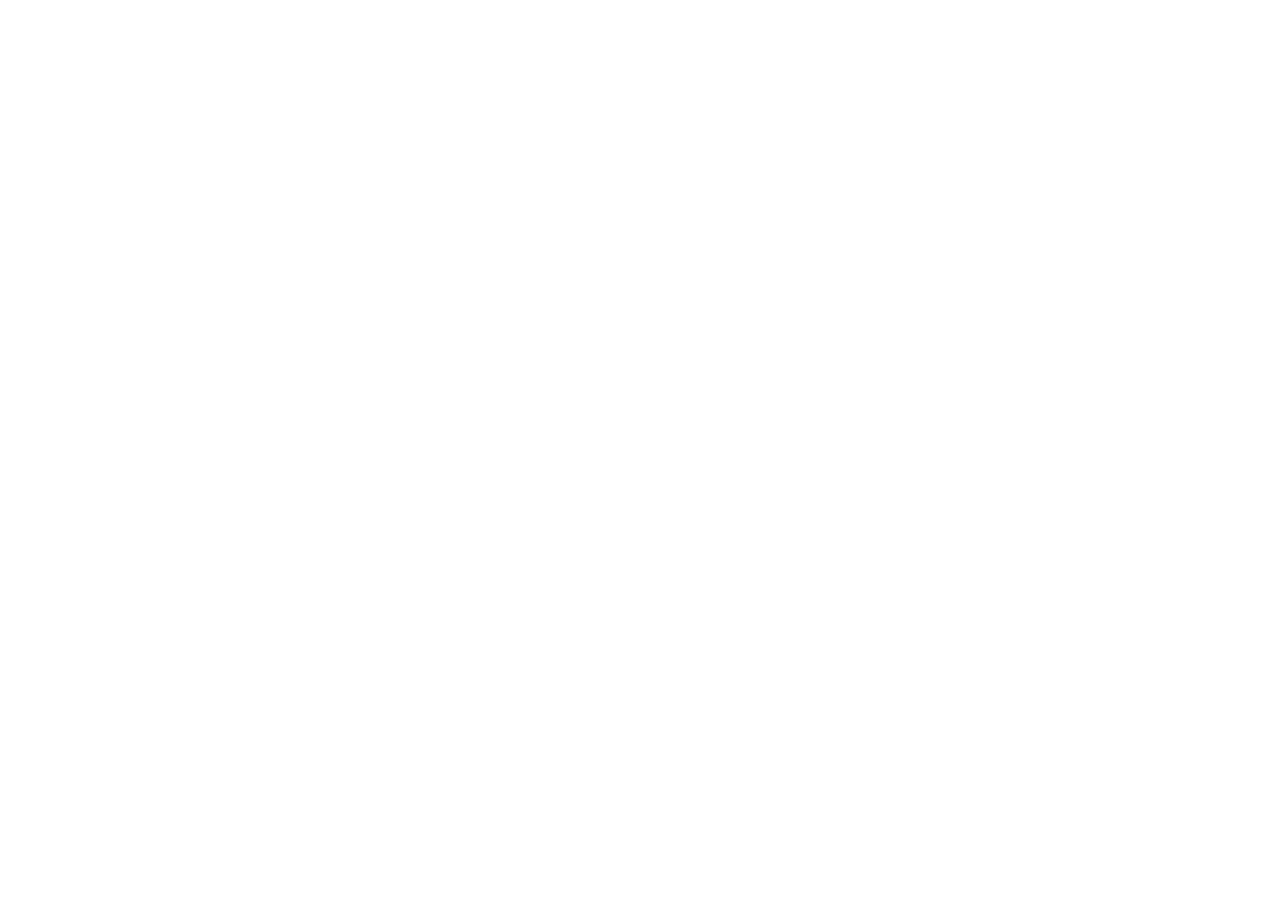
==== index.html @ be707928 "index lado certo" ====
<!DOCTYPE html>
<html lang="en">

<head>
  <meta charset="UTF-8">
  <meta http-equiv="X-UA-Compatible" content="IE=edge">
  <meta name="viewport" content="width=device-width, initial-scale=1.0">
  <title>Slide Curso JavaScript</title>
  <link rel="stylesheet" href="css/style.css">
</head>

<body>
  <script type="module" src="js/script.js"></script>
</body>

</html>
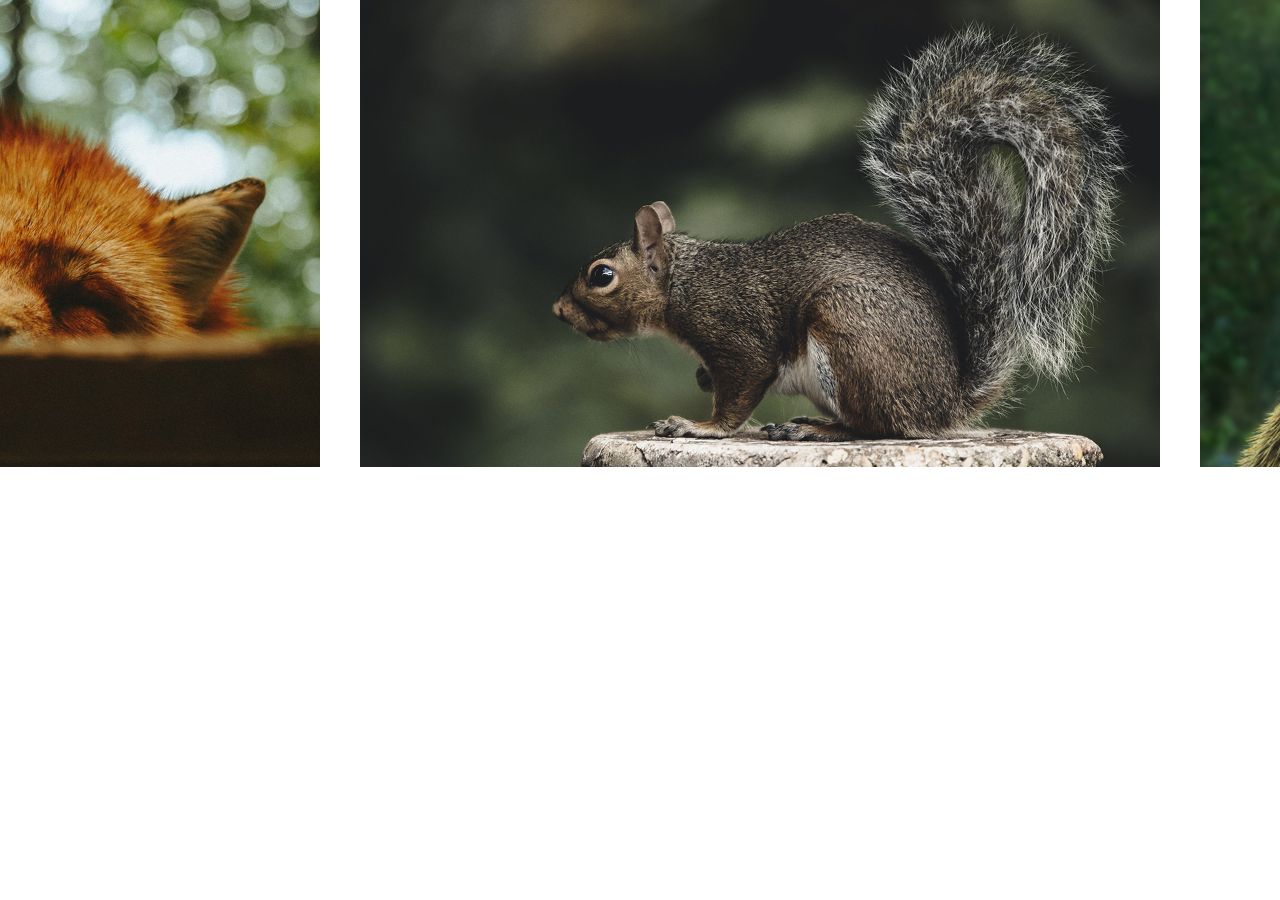
==== commit ad713776: "esqueleto dos eventos" ====
--- a/index.html
+++ b/index.html
@@ -10,6 +10,16 @@
 </head>
 
 <body>
+  <div class="slide-wrapper">
+    <ul class="slide">
+      <li><img src="img/foto1.jpg" alt=""></li>
+      <li><img src="img/foto2.jpg" alt=""></li>
+      <li><img src="img/foto3.jpg" alt=""></li>
+      <li><img src="img/foto4.jpg" alt=""></li>
+      <li><img src="img/foto5.jpg" alt=""></li>
+      <li><img src="img/foto6.jpg" alt=""></li>
+    </ul>
+  </div>
   <script type="module" src="js/script.js"></script>
 </body>
 
--- a/css/style.css
+++ b/css/style.css
@@ -0,0 +1,33 @@
+body {
+  margin: 0px ;
+}
+
+ul {
+  padding: 0px;
+  margin: 0px;
+  list-style: none;
+}
+
+img {
+  display: block;
+  max-width: 100%;
+}
+
+.slide-wrapper {
+  overflow: hidden;
+}
+
+.slide {
+  display: flex;
+}
+
+.slide li {
+  flex-shrink: 0;
+  width: 80vw;
+  max-width: 800px;
+  margin: 0 20px
+}
+
+.slide {
+  transform: translate3d(-500px, 0px, 0px);
+}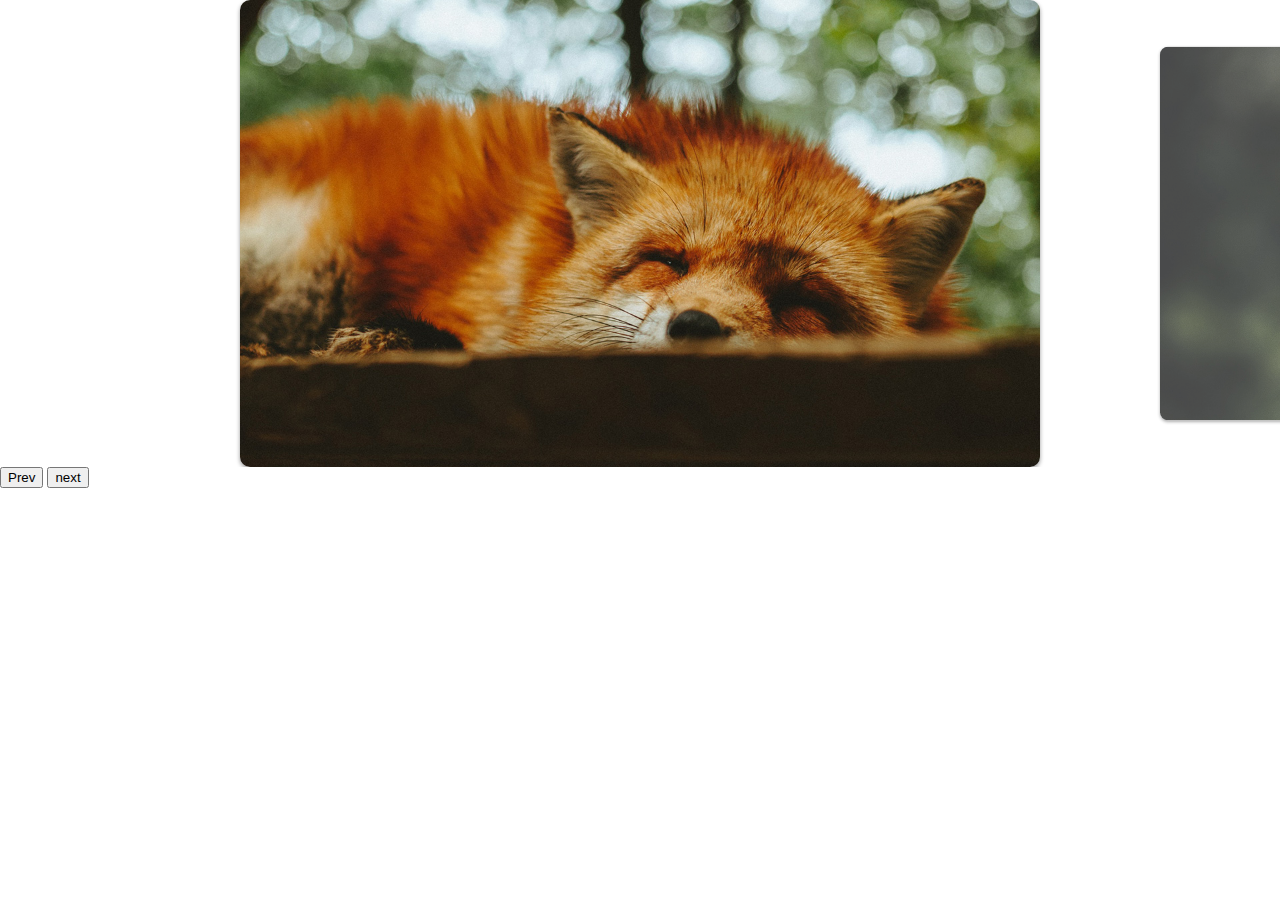
==== commit a38cfbb5: "navegacao prev e next finalizada" ====
--- a/index.html
+++ b/index.html
@@ -20,6 +20,10 @@
       <li><img src="img/foto6.jpg" alt=""></li>
     </ul>
   </div>
+  <div class="arrow-nav">
+    <button class="prev">Prev</button>
+    <button class="next">next</button>
+  </div>
   <script type="module" src="js/script.js"></script>
 </body>
 
--- a/css/style.css
+++ b/css/style.css
@@ -21,13 +21,26 @@
   display: flex;
 }
 
+.slide:hover {
+  will-change: transform;
+}
+
 .slide li {
   flex-shrink: 0;
   width: 80vw;
   max-width: 800px;
-  margin: 0 20px
+  margin: 0 20px;
+  border-radius: 10px;
+  overflow: hidden;
+  box-shadow: 0 2px 4px rgba(0,0,0,.4);
+  opacity: .8;
+  transform: scale(.8);
+  transition: .4s;
 }
 
-.slide {
-  transform: translate3d(-500px, 0px, 0px);
-}+.slide li.active {
+  opacity: 1;
+  transform: scale(1);
+}
+
+
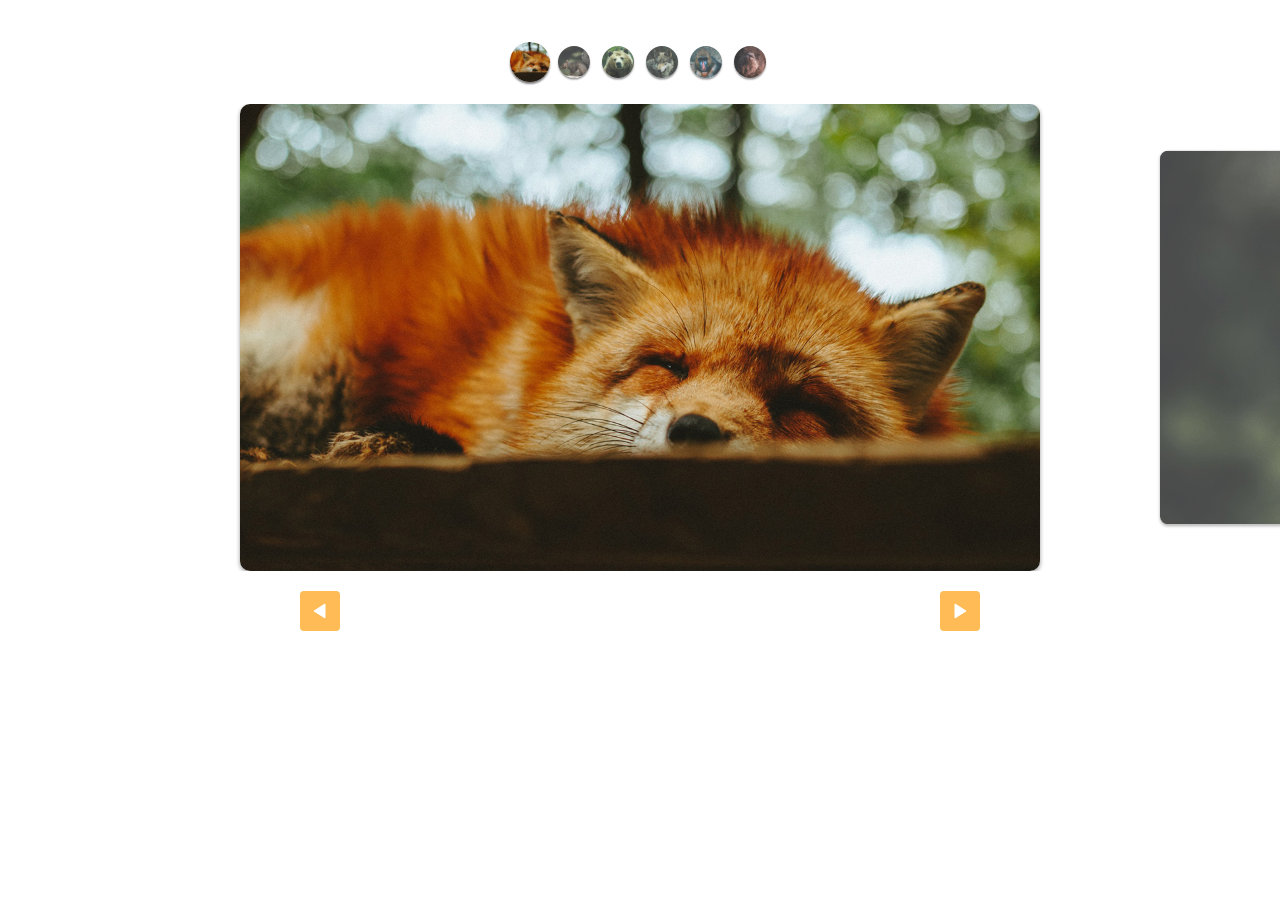
==== commit 3b57cd18: "custom controls estilizados" ====
--- a/index.html
+++ b/index.html
@@ -10,6 +10,14 @@
 </head>
 
 <body>
+    <ul class="custom-controls">
+      <li><img src="img/foto1-thumb.jpg" alt=""></li>
+      <li><img src="img/foto2-thumb.jpg" alt=""></li>
+      <li><img src="img/foto3-thumb.jpg" alt=""></li>
+      <li><img src="img/foto4-thumb.jpg" alt=""></li>
+      <li><img src="img/foto5-thumb.jpg" alt=""></li>
+      <li><img src="img/foto6-thumb.jpg" alt=""></li>
+    </ul>
   <div class="slide-wrapper">
     <ul class="slide">
       <li><img src="img/foto1.jpg" alt=""></li>
@@ -21,8 +29,8 @@
     </ul>
   </div>
   <div class="arrow-nav">
-    <button class="prev">Prev</button>
-    <button class="next">next</button>
+    <button class="prev"></button>
+    <button class="next"></button>
   </div>
   <script type="module" src="js/script.js"></script>
 </body>
--- a/css/style.css
+++ b/css/style.css
@@ -43,4 +43,69 @@
   transform: scale(1);
 }
 
+[data-control="slide"] {
+  display: flex;
+  justify-content: center;
+  margin-top: 20px;
+}
 
+[data-control="slide"] li a {
+  display: block;
+  width: 12px;
+  height: 12px;
+  background: #fb5;
+  border-radius: 50%;
+  overflow: hidden;
+  text-indent: -999px;
+  margin: 5px;
+}
+
+[data-control="slide"] li.active a, [data-control="slide"] li a:hover {
+  background: #e54;
+}
+
+.custom-controls {
+  display: flex;
+  justify-content: center;
+  margin-top: 40px;
+  flex-wrap: wrap;
+  margin-bottom: 20px;
+}
+
+.custom-controls li {
+  opacity: .8;
+  transform: scale(.8);
+  width: 40px;
+  height: 40px;
+  border-radius: 50%;
+  overflow: hidden;
+  margin: 2px;
+  box-shadow:  0 2px 2px rgba(0,0,0, .5);
+  transition: .3s;
+}
+
+.custom-controls li.active {
+  opacity: 1;
+  transform: scale(1);
+}
+
+.arrow-nav {
+  display: flex;
+  justify-content: space-around;
+  margin: 20px 0;
+}
+
+.arrow-nav button{
+  cursor: pointer;
+  border: none;
+  border-radius: 4px;
+  color: white;
+  width: 40px;
+  height: 40px;
+  background: #fb5 url('../img/arrow.svg') center  center no-repeat;
+}
+
+
+.arrow-nav button.prev {
+  transform: rotate(180deg);
+}
